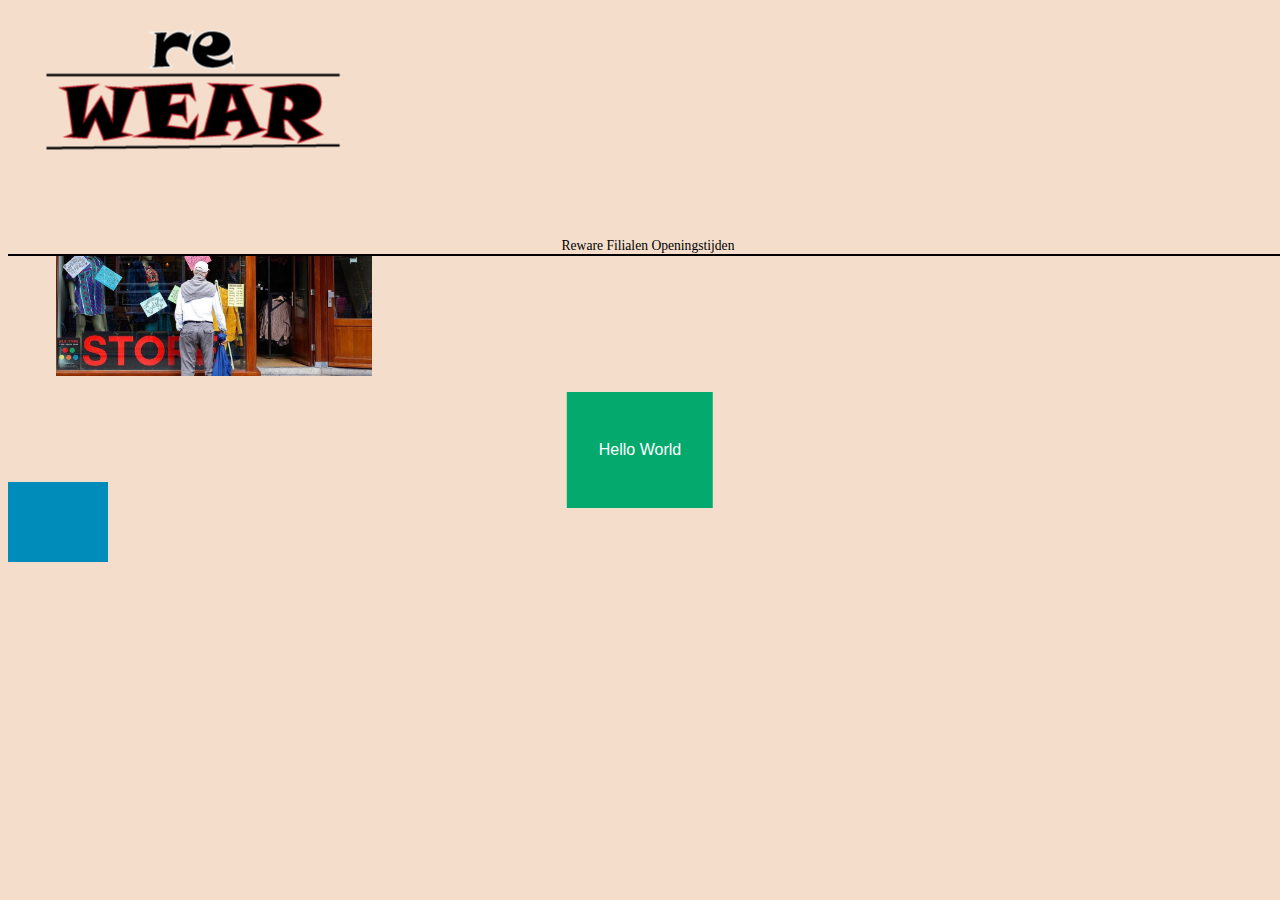
==== filialen.html @ 6d589b2b "Initial commit" ====
<!DOCTYPE html>
<html lang="en">

<head>
  <link rel="stylesheet" href="css.style.css">
  <meta charset="UTF-8">
  <meta name="viewport" content="width=device-width, initial-scale=1.0">
  <title>filialen</title>
</head>

<body>
  <header>
    <img src="logo.png" alt="Afbeelding van de website logo">
    <nav class="topnav">
      <a class="active" href="#home">Reware</a>
      <a href="filialen.html">Filialen</a>
      <a href="#news">Openingstijden</a>
    </nav>

  </header>
  <main>
    <div class="container">
      <img src="haarlem.jpg" alt="foto van Haarlemmerstraat filiaal" class="image">
      <div class="overlay">
        <div class="text">Hello World</div>
      </div>
    </div>


  </main>

</body>

</html>
---- css.style.css ----
body {
  margin: 100;
  font-family: 'Franklin Gothic Medium', 'Arial Narrow', Arial, sans-serif;
  background-color: #f4decb;
}

body h1,
h2 {
    font-family: comfortaa;
    color: #39B54A;
}

p {
  color: rgb(42, 41, 41);
  font-size: 80%;
  text-align: center;
  margin: 0 10px;
}

h2 {
  text-align: center;
  color: rgb(0, 0, 0);
  margin-top: 40px;
}

.image {
  margin-top: -90px;
}

header {
  font-family: montserrat;
  font-size: 85%;
  text-align: center;
  background-color: #f4decb;
  color-scheme: 30;
  position: fixed;
  padding: 0%;
  width: 100%;
  z-index: 1;
  top: 0;
  border-bottom: 2px solid black;
} 

main {
  margin-top: 150px;
}

nav {
  background-color: #f4decb;

}

ul {
  margin-top: 3%;
  display: flex;
  margin-top: -70px;
  justify-content: space-evenly;
  margin-left: -80px;
  background-color: #f4decb;
  list-style-type: none;
}

a {
  color: #000000;
  text-decoration: none;
}

img {
  display: flex;
  align-items: center;
  margin-left: -110px;
  margin-top: -80px;
  scale: 50%;
}



.foto {
  display: flex;
  margin-top: 30px;
  margin-left: -630px;
  scale: 50%;
}

.tekst {
  margin-top: 250px;
}

.tekst p {
  margin-top: 0px;
}

.tekst img {
  display: flex;
  justify-content: center;
  align-items: center;
  margin-top: 20px;
  margin-left: -5px;
  scale: 80%;
  /* Optioneel: om de container op volledige viewporthoogte te zetten */

}


.tekst h2 {
  text-align: center;
  margin-top: 40px;
}

.homescreen h2 {
  margin-top: 60px;
}


.homescreen {
  margin-top: 50px;
  flex-direction: row;
  border: 0;
  align-content: center;
  align-items: center;
  width: 75%;
  padding-top: 5px;
  margin-left: 8vw;
  padding-left: 14px;
  padding-right: 14px;
  padding-bottom: 1vh;
  background-color: #a87e62;
  border-radius: 30px;
  box-shadow: rgb(0, 0, 0) 5px 5px 3px;
}

.homescreen p {
  color: rgb(255, 255, 255);
  margin: 10px 5px;
}


.haarlem1 {
  margin-top: 40px;
  flex-direction: row;
  border: 0;
  align-content: center;
  align-items: center;
  width: 75%;
  padding-top: 0px;
  margin-left: 9vw;
  padding-left: 14px;
  padding-right: 14px;
  padding-bottom: 1vh;
  background-color: #a87e62;
  border-radius: 30px;
  box-shadow: rgb(0, 0, 0) 5px 5px 10px;
}

.haarlem1 p {
  color: rgb(255, 255, 255);
  text-shadow: rgb(0, 0, 0) 0.5px 0.5px 0.5px;
  margin: 10px 5px;
}


.haarlem2 {
  margin-top: 50px;
  flex-direction: row;
  align-content: center;
  align-items: center;
  width: 75%;
  padding-top: 5px;
  margin-left: 8vw;
  padding-left: 14px;
  padding-right: 14px;
  padding-bottom: 1vh;
}

.haarlem2 p {
  color: rgb(0, 0, 0);
  margin: 10px 5px;
}

.haarlem1 h2{
  color: white;'
  margin-top: -40vh;
}


.container {
  position: relative;
  width: 50%;
}

.image {
  display: block;
  width: 300%;
  height: auto;
}

.overlay {
  position: fixed;
  height: 80px;
  width: 100px;
  transition: all 0.3s;
  transition: .5s ease;
  background-color: #008CBA;
}

.container:hover .overlay {
  opacity: 1;
}

.text {
  color: white;
  font-size: 20px;
  position: fixed;
  top: 50%;
  left: 50%;
  -webkit-transform: translate(-50%, -50%);
  -ms-transform: translate(-50%, -50%);
  transform: translate(-50%, -50%);
  text-align: center;
}

.filialen {
  display: flex;
  flex-direction: row-reverse
}

.container {
  position: relative;
  width: 50%;
}

.image {
  opacity: 1;
  display: block;
  width: 100%;
  height: auto;
  transition: .5s ease;
  backface-visibility: hidden;
}

.middle {
  transition: .5s ease;
  opacity: 0;
  position: absolute;
  top: 50%;
  left: 50%;
  transform: translate(-50%, -50%);
  -ms-transform: translate(-50%, -50%);
  text-align: center;
}

.container:hover .image {
  opacity: 0.3;
}

.container:hover .middle {
  opacity: 1;
}

.text {
  background-color: #04AA6D;
  color: white;
  font-size: 16px;
  padding: 49px 32px;
}


.wat h2 {
  margin-top: 40px;
}

table {
  border-collapse: collapse;
  border-spacing: 0;
  width: 80%;
  margin-left: 60px;


}



th,
td {
  padding: 9px;
  color: rgb(255, 255, 255);
  margin-left: 30vh;


}


.fiel img {
  margin-left: -125px;
  margin-top: -70px;
  width: 170%;
  height: auto;
}
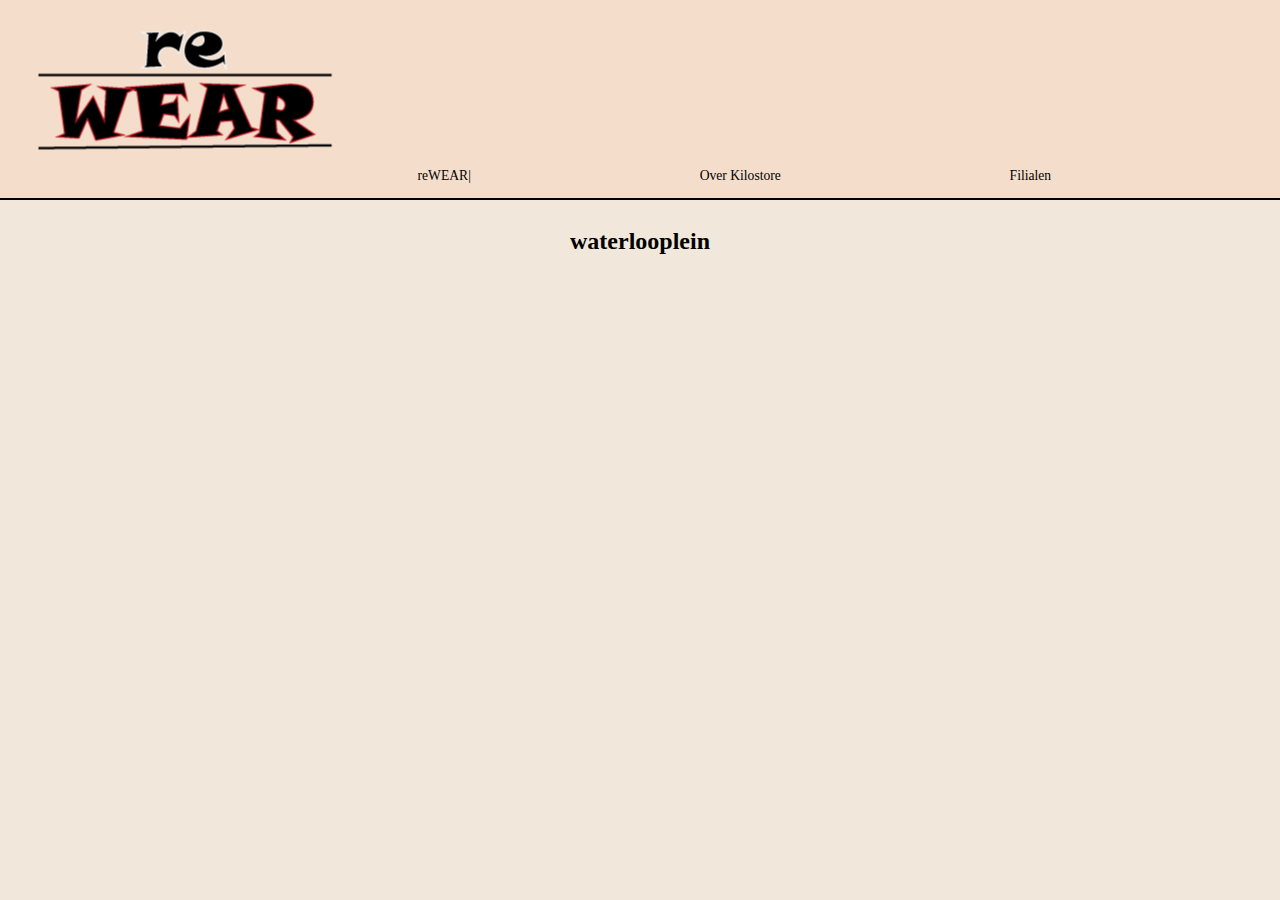
==== commit 2ead18cd: "miauw" ====
--- a/filialen.html
+++ b/filialen.html
@@ -2,33 +2,38 @@
 <html lang="en">
 
 <head>
-  <link rel="stylesheet" href="css.style.css">
-  <meta charset="UTF-8">
-  <meta name="viewport" content="width=device-width, initial-scale=1.0">
-  <title>filialen</title>
+    <link rel="stylesheet" href="css.style.css">
+    <meta charset="UTF-8">
+    <meta name="viewport" content="width=device-width, initial-scale=1.0">
+    <title>Filialen</title>
 </head>
 
 <body>
-  <header>
-    <img src="logo.png" alt="Afbeelding van de website logo">
-    <nav class="topnav">
-      <a class="active" href="#home">Reware</a>
-      <a href="filialen.html">Filialen</a>
-      <a href="#news">Openingstijden</a>
-    </nav>
+    <header>
+        <a href="index.html"><img src="logo.png" alt="Afbeelding van de website logo">
+            <nav>
+                <ul>
+                    <li><a href="index.html">reWEAR|</a></li>
+                    <li><a href="kilo.html">Over Kilostore</a></li>
+                    <li><a href="filialen.html">Filialen</a></li>
+                </ul>
+            </nav>
+    </header>
 
-  </header>
-  <main>
-    <div class="container">
-      <img src="haarlem.jpg" alt="foto van Haarlemmerstraat filiaal" class="image">
-      <div class="overlay">
-        <div class="text">Hello World</div>
-      </div>
+
+    <div class="water">
+        <img src="foto6.png" alt="Foto van filiaal waterlooplein">
+        <article class="loop">
+            <h2>waterlooplein</h2>
+        </article>
     </div>
 
 
-  </main>
+    <main>
 
+
+
+    </main>
 </body>
 
 </html>--- a/css.style.css
+++ b/css.style.css
@@ -1,13 +1,13 @@
 body {
-  margin: 100;
+  margin: 1;
   font-family: 'Franklin Gothic Medium', 'Arial Narrow', Arial, sans-serif;
-  background-color: #f4decb;
+  background-color: #f1e7da;
 }
 
 body h1,
 h2 {
-    font-family: comfortaa;
-    color: #39B54A;
+  font-family: comfortaa;
+  color: #39B54A;
 }
 
 p {
@@ -34,12 +34,13 @@
   background-color: #f4decb;
   color-scheme: 30;
   position: fixed;
+  margin-left: -8px;
   padding: 0%;
   width: 100%;
   z-index: 1;
   top: 0;
-  border-bottom: 2px solid black;
-} 
+  border-bottom: 2.5px solid black;
+}
 
 main {
   margin-top: 150px;
@@ -95,7 +96,7 @@
   justify-content: center;
   align-items: center;
   margin-top: 20px;
-  margin-left: -5px;
+  margin-left: 0px;
   scale: 80%;
   /* Optioneel: om de container op volledige viewporthoogte te zetten */
 
@@ -113,7 +114,7 @@
 
 
 .homescreen {
-  margin-top: 50px;
+  margin-top: 40px;
   flex-direction: row;
   border: 0;
   align-content: center;
@@ -124,63 +125,72 @@
   padding-left: 14px;
   padding-right: 14px;
   padding-bottom: 1vh;
-  background-color: #a87e62;
+  background-color: #233963;
   border-radius: 30px;
-  box-shadow: rgb(0, 0, 0) 5px 5px 3px;
-}
-
-.homescreen p {
+  box-shadow: rgb(0, 0, 0) 5px 5px 10px;
+}
+
+.homescreen p,
+.homescreen h2,
+.homescreen h3 {
+  display: flex;
+  justify-content: center;
+  text-align: center;
   color: rgb(255, 255, 255);
   margin: 10px 5px;
 }
 
 
 .haarlem1 {
-  margin-top: 40px;
+  margin-top: 220px;
   flex-direction: row;
   border: 0;
   align-content: center;
   align-items: center;
   width: 75%;
-  padding-top: 0px;
+  padding-top: 1px;
   margin-left: 9vw;
   padding-left: 14px;
   padding-right: 14px;
   padding-bottom: 1vh;
-  background-color: #a87e62;
+  background-color: #233963;
   border-radius: 30px;
   box-shadow: rgb(0, 0, 0) 5px 5px 10px;
 }
 
-.haarlem1 p {
+.haarlem1 p,
+.haarlem2 p {
   color: rgb(255, 255, 255);
   text-shadow: rgb(0, 0, 0) 0.5px 0.5px 0.5px;
   margin: 10px 5px;
 }
 
-
 .haarlem2 {
-  margin-top: 50px;
+  margin-top: 70px;
   flex-direction: row;
+  border: 0;
   align-content: center;
   align-items: center;
   width: 75%;
-  padding-top: 5px;
-  margin-left: 8vw;
+  padding-top: 0.1px;
+  margin-left: 9vw;
   padding-left: 14px;
   padding-right: 14px;
   padding-bottom: 1vh;
-}
-
-.haarlem2 p {
-  color: rgb(0, 0, 0);
-  margin: 10px 5px;
-}
-
-.haarlem1 h2{
-  color: white;'
-  margin-top: -40vh;
-}
+  background-color: #233963;
+  border-radius: 30px;
+  box-shadow: rgb(0, 0, 0) 5px 5px 10px;
+}
+
+.haarlem1 h2,
+.haarlem2 h2 {
+  color: white;
+  margin-top: 10px;
+}
+
+
+
+
 
 
 .container {
@@ -295,5 +305,4 @@
   margin-top: -70px;
   width: 170%;
   height: auto;
-}
-
+}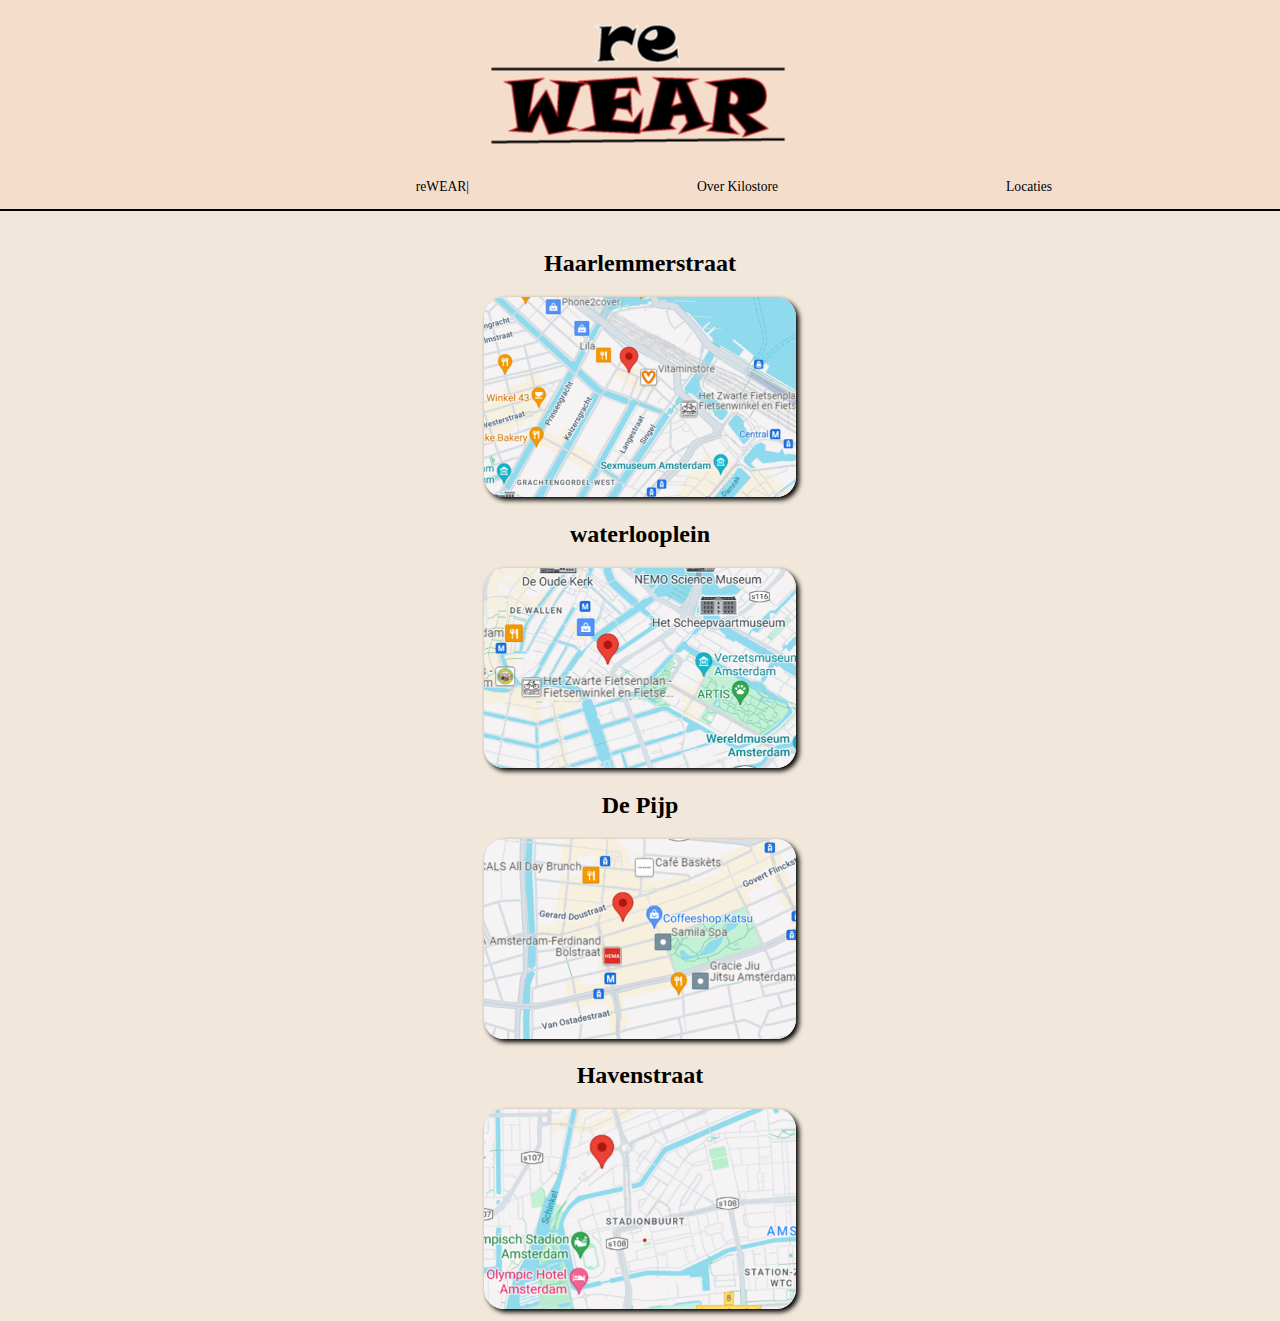
==== commit 954a85c6: "test" ====
--- a/filialen.html
+++ b/filialen.html
@@ -10,23 +10,40 @@
 
 <body>
     <header>
-        <a href="index.html"><img src="logo.png" alt="Afbeelding van de website logo">
-            <nav>
-                <ul>
-                    <li><a href="index.html">reWEAR|</a></li>
-                    <li><a href="kilo.html">Over Kilostore</a></li>
-                    <li><a href="filialen.html">Filialen</a></li>
-                </ul>
-            </nav>
+        <figure>
+            <a href="index.html"><img src="logo.png" alt="Afbeelding van de website logo">
+        </figure>
+        <nav>
+            <ul>
+                <li><a href="index.html">reWEAR|</a></li>
+                <li><a href="kilo.html">Over Kilostore</a></li>
+                <li><a href="filialen.html">Locaties</a></li>
+            </ul>
+        </nav>
     </header>
+    <h2 class="patat">
+        Haarlemmerstraat</h2>
+    <div class="loop1">
+        <a href="https://kilostore.nl/haarlemmerstraat/"><img src="locatie1.png" alt="afbeelding van de locatie waterlooplein">
+    </div>
+
+    <h2>waterlooplein</h2>
+    <div class="loop">
+        <a href="https://kilostore.nl/waterlooplein/"><img src="locatie2.png" alt="afbeelding van de locatie De Pijp">
+    </div>
+    
+    <h2>De Pijp</h2>
+    <div class="loop">
+        <a href="https://kilostore.nl/waterlooplein/"><img src="locatie3.png" alt="afbeelding van de locatie waterstraat">
+    </div>
+
+    <h2>Havenstraat</h2>
+    <div class="loop">
+        <a href="https://kilostore.nl/havenstraat/"><img src="locatie4.png" alt="afbeelding van de locatie waterstraat">
+    </div>
 
 
-    <div class="water">
-        <img src="foto6.png" alt="Foto van filiaal waterlooplein">
-        <article class="loop">
-            <h2>waterlooplein</h2>
-        </article>
-    </div>
+
 
 
     <main>
--- a/css.style.css
+++ b/css.style.css
@@ -1,7 +1,7 @@
 body {
-  margin: 1;
   font-family: 'Franklin Gothic Medium', 'Arial Narrow', Arial, sans-serif;
   background-color: #f1e7da;
+  margin: 1;
 }
 
 body h1,
@@ -11,8 +11,8 @@
 }
 
 p {
-  color: rgb(42, 41, 41);
-  font-size: 80%;
+  color: rgb(0, 0, 0);
+  font-size: 85%;
   text-align: center;
   margin: 0 10px;
 }
@@ -20,7 +20,6 @@
 h2 {
   text-align: center;
   color: rgb(0, 0, 0);
-  margin-top: 40px;
 }
 
 .image {
@@ -35,16 +34,17 @@
   color-scheme: 30;
   position: fixed;
   margin-left: -8px;
+  margin-top: -100px;
   padding: 0%;
   width: 100%;
   z-index: 1;
   top: 0;
-  border-bottom: 2.5px solid black;
-}
-
-main {
+  border-bottom: 2px solid black;
+}
+
+/*main {
   margin-top: 150px;
-}
+}*/
 
 nav {
   background-color: #f4decb;
@@ -66,15 +66,95 @@
   text-decoration: none;
 }
 
-img {
+/*img {
   display: flex;
   align-items: center;
   margin-left: -110px;
   margin-top: -80px;
   scale: 50%;
-}
-
-
+}*/
+header figure {
+  display: flex;
+  justify-content: center;
+}
+
+header img {
+  scale: 50%;
+}
+
+/*.water img {
+  margin-top: 50px;
+  height: 200px;
+  width: auto;
+}*/
+
+
+.container{
+  padding: 2rem;
+  margin-top: 30px;
+}
+
+.slider-wrapper{
+  position: relative;
+  max-width: 48rem;
+  margin: 0 auto;
+}
+
+.slider{
+  display: flex;
+  aspect-ratio: 16 / 10.7;  
+  overflow-x: auto;
+  box-shadow: rgb(0, 0, 0) 5px 3px 10px;
+  scroll-snap-type: mandatory;
+  scroll-behavior: smooth;
+  border-radius: 30px;
+  scroll-snap-align: start;
+}
+
+.slider img{
+  flex: 1 0 100%;
+  scroll-snap-align: start;
+  object-fit: cover;
+}
+
+.slider-nav{
+  display: flex;
+  column-gap: 1rem;
+  position: absolute;
+  bottom: 1rem;
+  left: 50%;
+  transform: translateX(-50%);
+  z-index: 1;
+}
+
+.slider-nav a{
+  width: 0.5rem;
+  height: 0.5rem;
+  border-radius: 50%;
+  background-color: #fff;
+  opacity: 0.75;
+  transition: opacity ease 250ms;
+
+}
+
+
+
+
+
+
+.loop img,
+.loop1 img{
+  height: 200px;
+  width: auto;
+  border-color: #000000;
+  border-radius: 20px;
+  box-shadow: rgb(0, 0, 0) 3px 3px 5px;
+}
+
+.loop1 h2,
+.loop h2{
+  margin-top: -300px;
+}
 
 .foto {
   display: flex;
@@ -105,6 +185,7 @@
 
 .tekst h2 {
   text-align: center;
+  font-family: serif;
   margin-top: 40px;
 }
 
@@ -114,6 +195,7 @@
 
 
 .homescreen {
+  font-family: Tahoma;
   margin-top: 40px;
   flex-direction: row;
   border: 0;
@@ -127,7 +209,7 @@
   padding-bottom: 1vh;
   background-color: #233963;
   border-radius: 30px;
-  box-shadow: rgb(0, 0, 0) 5px 5px 10px;
+  box-shadow: rgb(0, 0, 0) 5px 3px 10px;
 }
 
 .homescreen p,
@@ -142,7 +224,8 @@
 
 
 .haarlem1 {
-  margin-top: 220px;
+  font-family: tahoma;
+  margin-top: 260px;
   flex-direction: row;
   border: 0;
   align-content: center;
@@ -166,7 +249,8 @@
 }
 
 .haarlem2 {
-  margin-top: 70px;
+  font-family: tahoma;
+  margin-top: 30px;
   flex-direction: row;
   border: 0;
   align-content: center;
@@ -188,35 +272,6 @@
   margin-top: 10px;
 }
 
-
-
-
-
-
-.container {
-  position: relative;
-  width: 50%;
-}
-
-.image {
-  display: block;
-  width: 300%;
-  height: auto;
-}
-
-.overlay {
-  position: fixed;
-  height: 80px;
-  width: 100px;
-  transition: all 0.3s;
-  transition: .5s ease;
-  background-color: #008CBA;
-}
-
-.container:hover .overlay {
-  opacity: 1;
-}
-
 .text {
   color: white;
   font-size: 20px;
@@ -229,80 +284,17 @@
   text-align: center;
 }
 
-.filialen {
-  display: flex;
-  flex-direction: row-reverse
-}
-
-.container {
-  position: relative;
-  width: 50%;
-}
-
-.image {
-  opacity: 1;
-  display: block;
-  width: 100%;
-  height: auto;
-  transition: .5s ease;
-  backface-visibility: hidden;
-}
-
-.middle {
-  transition: .5s ease;
-  opacity: 0;
-  position: absolute;
-  top: 50%;
-  left: 50%;
-  transform: translate(-50%, -50%);
-  -ms-transform: translate(-50%, -50%);
-  text-align: center;
-}
-
-.container:hover .image {
-  opacity: 0.3;
-}
-
-.container:hover .middle {
-  opacity: 1;
-}
-
-.text {
-  background-color: #04AA6D;
-  color: white;
-  font-size: 16px;
-  padding: 49px 32px;
-}
-
-
-.wat h2 {
-  margin-top: 40px;
-}
-
-table {
-  border-collapse: collapse;
-  border-spacing: 0;
-  width: 80%;
-  margin-left: 60px;
-
-
-}
-
-
-
-th,
-td {
-  padding: 9px;
-  color: rgb(255, 255, 255);
-  margin-left: 30vh;
-
-
-}
-
-
-.fiel img {
-  margin-left: -125px;
-  margin-top: -70px;
-  width: 170%;
-  height: auto;
-}+.loop,
+.loop1 {
+  display: flex;
+  justify-content: center;
+}
+
+.patat{
+  margin-top: 250px;
+}
+
+.patat2 p{
+  line-height: 40px;
+}
+
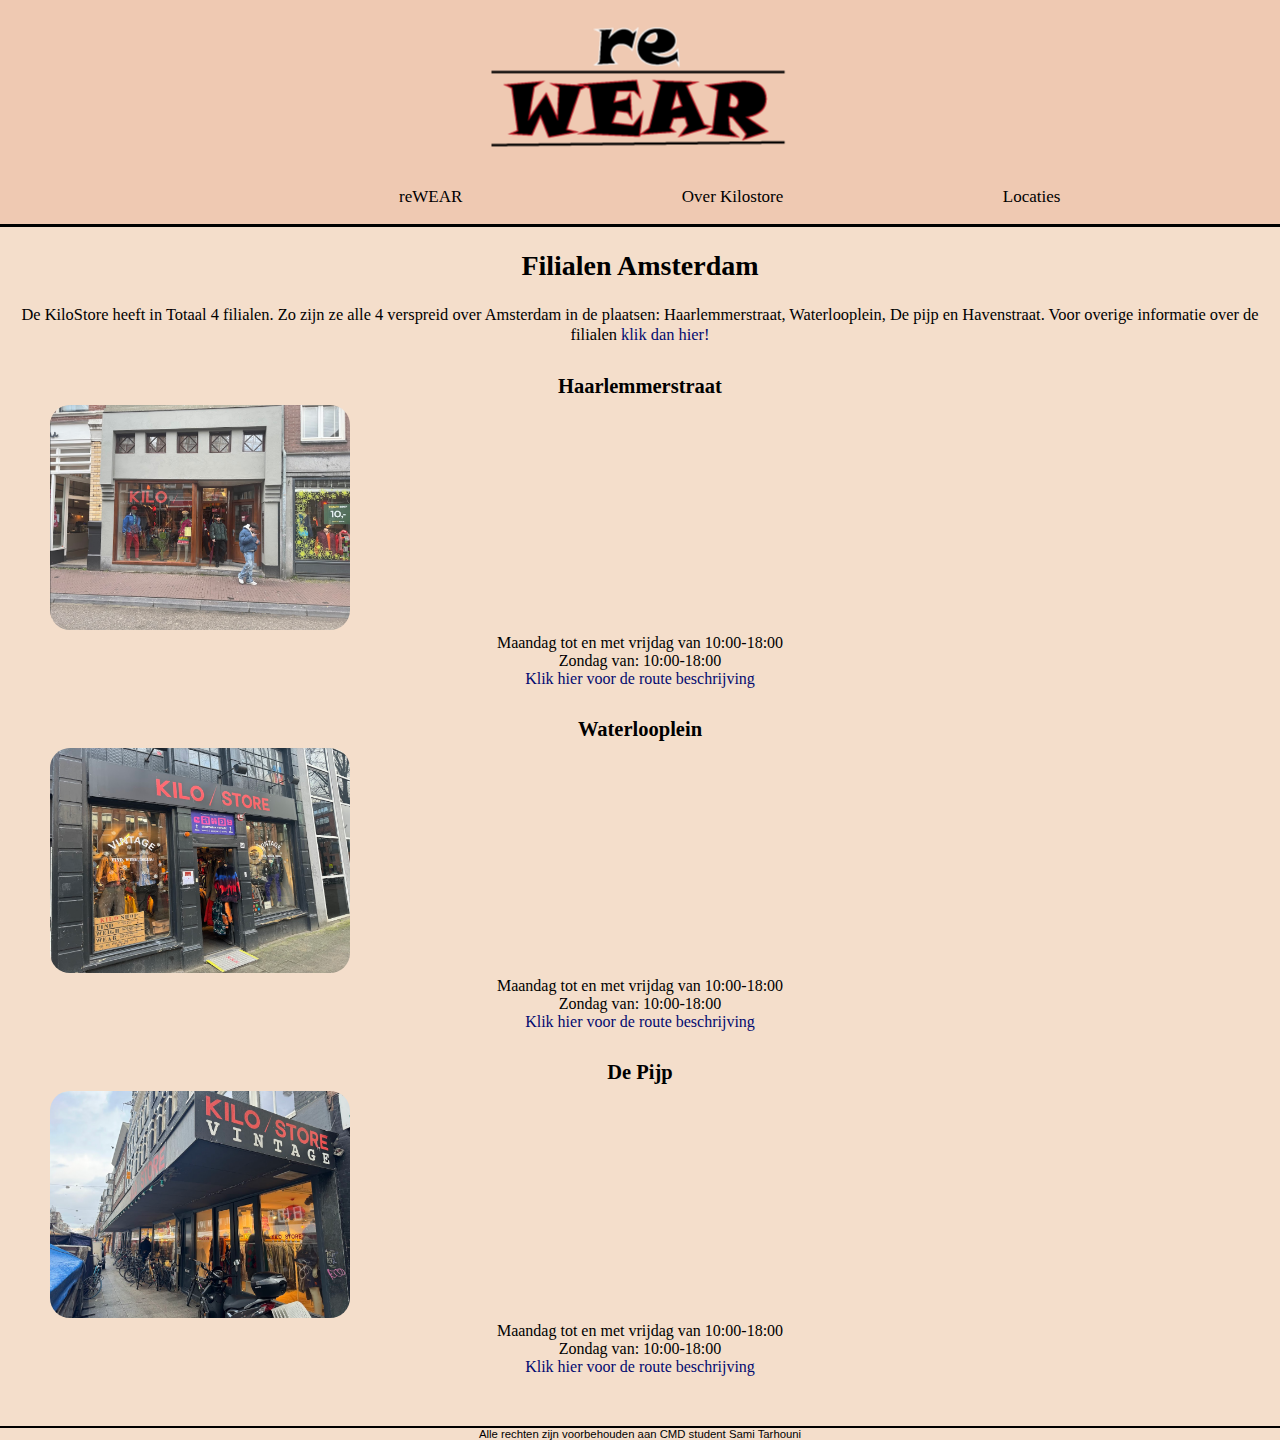
==== commit 5cd68c84: "ok" ====
--- a/filialen.html
+++ b/filialen.html
@@ -5,52 +5,71 @@
     <link rel="stylesheet" href="css.style.css">
     <meta charset="UTF-8">
     <meta name="viewport" content="width=device-width, initial-scale=1.0">
-    <title>Filialen</title>
+    <title>Locaties</title>
 </head>
 
 <body>
     <header>
         <figure>
-            <a href="index.html"><img src="logo.png" alt="Afbeelding van de website logo">
+            <a href="index.html"><img src="fotos/logo.png" alt="Afbeelding van de website logo">
         </figure>
         <nav>
             <ul>
-                <li><a href="index.html">reWEAR|</a></li>
+                <li><a href="index.html">reWEAR</a></li>
                 <li><a href="kilo.html">Over Kilostore</a></li>
                 <li><a href="filialen.html">Locaties</a></li>
             </ul>
         </nav>
     </header>
-    <h2 class="patat">
-        Haarlemmerstraat</h2>
-    <div class="loop1">
-        <a href="https://kilostore.nl/haarlemmerstraat/"><img src="locatie1.png" alt="afbeelding van de locatie waterlooplein">
-    </div>
 
-    <h2>waterlooplein</h2>
-    <div class="loop">
-        <a href="https://kilostore.nl/waterlooplein/"><img src="locatie2.png" alt="afbeelding van de locatie De Pijp">
-    </div>
-    
-    <h2>De Pijp</h2>
-    <div class="loop">
-        <a href="https://kilostore.nl/waterlooplein/"><img src="locatie3.png" alt="afbeelding van de locatie waterstraat">
-    </div>
-
-    <h2>Havenstraat</h2>
-    <div class="loop">
-        <a href="https://kilostore.nl/havenstraat/"><img src="locatie4.png" alt="afbeelding van de locatie waterstraat">
-    </div>
+    <main>
+        <article class="tekst">
+            <h2>Filialen Amsterdam</h2>
+            <p>De KiloStore heeft in Totaal 4 filialen.
+                Zo zijn ze alle 4 verspreid over Amsterdam in de plaatsen: Haarlemmerstraat, Waterlooplein, De pijp en
+                Havenstraat.
+                Voor overige informatie over de filialen <a class="site" href="https://kilostore.nl/">
+                    klik dan hier!</a>
+            </p>
+        </article>
 
 
 
+        <article class="haarlem4">
+            <h2>Haarlemmerstraat</h2>
+            <img src="fotos/foto1.PNG" alt="foto van Haarlemmerstraat">
+            <p>Maandag tot en met vrijdag van 10:00-18:00</p>
+            <p>Zondag van: 10:00-18:00</p>
+            <p><a class="site2" href="https://www.google.com/maps/place/Kilo+store,+Haarlemmerstraat+78,+1013+ET+Amsterdam/@
+                52.3677395,4.8766952,14z/data=!4m6!3m5!1s0x47c6098471fc66a1:0xec8e9f01c5fd81f!8m2!3d52.3804115!4d4.891729!16s%2Fg%2F11kjg50c_1">Klik
+                    hier voor
+                    de route beschrijving</a></p>
+        </article>
+
+        <article class="haarlem4">
+            <h2>Waterlooplein</h2>
+            <img src="fotos/foto2.PNG" alt="foto van Haarlemmerstraat">
+            <p>Maandag tot en met vrijdag van 10:00-18:00</p>
+            <p>Zondag van: 10:00-18:00</p>
+            <p><a class="site2" href="https://www.google.com/maps/place/Kilostore+Waterlooplein,+Jodenbreestraat+158,+1011+NS+Amsterdam/@52.3677395,4.8766952,14z/data=!4m6!3m5!1s0x47c609bdc8cf12c9:0x355ea9c18bdf4aa5!8m2!3d52.3686312!4d4.9030411!16s%2Fg%2F1q5gshtf_">Klik hier voor
+                    de route beschrijving</a></p>
+        </article>
 
 
-    <main>
+        <article class="haarlem4">
+            <h2>De Pijp</h2>
+            <img src="fotos/foto3.PNG" alt="foto van Haarlemmerstraat">
+            <p>Maandag tot en met vrijdag van 10:00-18:00</p>
+            <p>Zondag van: 10:00-18:00</p>
+            <p><a class="site2" href="https://www.google.com/maps/place/Kiloshop+de+Pijp/@52.3677395,4.8766952,14z/data=!4m7!3m6!1s0x47c609f2b9e15555:0x84396b14b7f645bd!8m2!3d52.355071!4d4.8916342!15sCglraWxvc3RvcmVaCyIJa2lsb3N0b3JlkgEWdmludGFnZV9jbG90aGluZ19zdG9yZeABAA!16s%2Fg%2F11hcz8xypn?entry=tts">Klik hier voor
+                    de route beschrijving</a></p>
+        </article>
+    </main>
 
+    <footer>
+        <P> Alle rechten zijn voorbehouden aan CMD student Sami Tarhouni</P>
+    </footer>
 
-
-    </main>
 </body>
 
 </html>--- a/css.style.css
+++ b/css.style.css
@@ -1,13 +1,13 @@
 body {
   font-family: 'Franklin Gothic Medium', 'Arial Narrow', Arial, sans-serif;
-  background-color: #f1e7da;
-  margin: 1;
+  background-color: #f4decb;
+  margin: 0;
 }
 
 body h1,
 h2 {
   font-family: comfortaa;
-  color: #39B54A;
+  color: #000000;
 }
 
 p {
@@ -17,30 +17,57 @@
   margin: 0 10px;
 }
 
-h2 {
+h2,
+h3,
+h4 {
   text-align: center;
   color: rgb(0, 0, 0);
-}
+  font-size: 20.5px;
+}
+
+h3{
+  margin-top: 55px;
+}
+
 
 .image {
   margin-top: -90px;
 }
 
 header {
-  font-family: montserrat;
   font-size: 85%;
   text-align: center;
-  background-color: #f4decb;
+  background-color: #efc9b2;
   color-scheme: 30;
   position: fixed;
-  margin-left: -8px;
   margin-top: -100px;
   padding: 0%;
   width: 100%;
   z-index: 1;
   top: 0;
-  border-bottom: 2px solid black;
-}
+  border-bottom: 3px solid black;
+  font-family: 'Franklin Gothic Medium';
+  font-size: 17px;
+}
+
+header figure {
+  display: flex;
+  justify-content: center;
+}
+
+header img {
+  align-content: center;
+  scale: 50%;
+}
+
+
+footer {
+  border-top: 2px solid black;
+  margin-top: 50px;
+  font-size: smaller;
+}
+
+
 
 /*main {
   margin-top: 150px;
@@ -57,7 +84,7 @@
   margin-top: -70px;
   justify-content: space-evenly;
   margin-left: -80px;
-  background-color: #f4decb;
+  background-color: #efc9b2;
   list-style-type: none;
 }
 
@@ -66,68 +93,45 @@
   text-decoration: none;
 }
 
-/*img {
-  display: flex;
-  align-items: center;
-  margin-left: -110px;
-  margin-top: -80px;
-  scale: 50%;
-}*/
-header figure {
-  display: flex;
-  justify-content: center;
-}
-
-header img {
-  scale: 50%;
-}
-
-/*.water img {
-  margin-top: 50px;
-  height: 200px;
-  width: auto;
-}*/
-
-
-.container{
-  padding: 2rem;
-  margin-top: 30px;
-}
-
-.slider-wrapper{
+
+.container {
+  padding: 2.5rem;
+  margin-top: 20px;
+}
+
+.slider-wrapper {
   position: relative;
-  max-width: 48rem;
+  max-width: 98rem;
   margin: 0 auto;
 }
 
-.slider{
-  display: flex;
-  aspect-ratio: 16 / 10.7;  
+.slider {
+  display: flex;
+  aspect-ratio: 18 / 10.7;
   overflow-x: auto;
-  box-shadow: rgb(0, 0, 0) 5px 3px 10px;
+  box-shadow: rgb(0, 0, 0) 2px 2px 10px;
   scroll-snap-type: mandatory;
   scroll-behavior: smooth;
   border-radius: 30px;
   scroll-snap-align: start;
 }
 
-.slider img{
+.slider img {
   flex: 1 0 100%;
   scroll-snap-align: start;
   object-fit: cover;
 }
 
-.slider-nav{
+.slider-nav {
   display: flex;
   column-gap: 1rem;
   position: absolute;
   bottom: 1rem;
   left: 50%;
   transform: translateX(-50%);
-  z-index: 1;
-}
-
-.slider-nav a{
+}
+
+.slider-nav a {
   width: 0.5rem;
   height: 0.5rem;
   border-radius: 50%;
@@ -137,49 +141,25 @@
 
 }
 
-
-
-
-
-
-.loop img,
-.loop1 img{
-  height: 200px;
-  width: auto;
-  border-color: #000000;
-  border-radius: 20px;
-  box-shadow: rgb(0, 0, 0) 3px 3px 5px;
-}
-
-.loop1 h2,
-.loop h2{
-  margin-top: -300px;
-}
-
-.foto {
-  display: flex;
-  margin-top: 30px;
-  margin-left: -630px;
-  scale: 50%;
-}
-
 .tekst {
   margin-top: 250px;
 }
 
 .tekst p {
   margin-top: 0px;
-}
+  font-family: 'franklin gothic medium';
+  font-size: 16.4px;
+  padding-left: 1vh;
+  padding-right: 1vh;
+}
+
+
 
 .tekst img {
   display: flex;
-  justify-content: center;
-  align-items: center;
-  margin-top: 20px;
-  margin-left: 0px;
-  scale: 80%;
-  /* Optioneel: om de container op volledige viewporthoogte te zetten */
-
+  flex-direction: column;
+  margin-top: -40px;
+  scale: 60%;
 }
 
 
@@ -187,7 +167,37 @@
   text-align: center;
   font-family: serif;
   margin-top: 40px;
-}
+  font-size: 28px;
+}
+
+.tekst2 {
+  margin-top: -30px;
+}
+
+.tekst2 p {
+  margin-top: -20px;
+  font-family: 'Franklin Gothic medium';
+  font-size: 16.4px;
+  padding-left: 1vh;
+  padding-right: 1vh;
+}
+
+
+.tekst2 img {
+  display: flex;
+  flex-direction: column;
+  margin-top: -40px;
+  scale: 60%;
+}
+
+
+.tekst2 h2 {
+  text-align: center;
+  font-family: serif;
+  margin-top: 40px;
+  font-size: 28px;
+}
+
 
 .homescreen h2 {
   margin-top: 60px;
@@ -195,106 +205,136 @@
 
 
 .homescreen {
-  font-family: Tahoma;
-  margin-top: 40px;
+  margin-top: -20px;
   flex-direction: row;
   border: 0;
   align-content: center;
   align-items: center;
   width: 75%;
   padding-top: 5px;
-  margin-left: 8vw;
-  padding-left: 14px;
-  padding-right: 14px;
-  padding-bottom: 1vh;
-  background-color: #233963;
-  border-radius: 30px;
-  box-shadow: rgb(0, 0, 0) 5px 3px 10px;
-}
-
-.homescreen p,
-.homescreen h2,
-.homescreen h3 {
-  display: flex;
-  justify-content: center;
-  text-align: center;
-  color: rgb(255, 255, 255);
-  margin: 10px 5px;
-}
-
-
-.haarlem1 {
-  font-family: tahoma;
-  margin-top: 260px;
-  flex-direction: row;
-  border: 0;
-  align-content: center;
-  align-items: center;
-  width: 75%;
-  padding-top: 1px;
   margin-left: 9vw;
   padding-left: 14px;
   padding-right: 14px;
-  padding-bottom: 1vh;
-  background-color: #233963;
-  border-radius: 30px;
-  box-shadow: rgb(0, 0, 0) 5px 5px 10px;
-}
-
-.haarlem1 p,
-.haarlem2 p {
+  padding-bottom: 3vh;
+  background-color: #65081f;
+  border-radius: 20px;
+  box-shadow: rgb(0, 0, 0) 5px 3px 10px;
+  font-family: Tahoma;
+}
+
+
+.homescreen p{
+  display: flex;
+  justify-content: center;
+  text-align: center;
   color: rgb(255, 255, 255);
-  text-shadow: rgb(0, 0, 0) 0.5px 0.5px 0.5px;
-  margin: 10px 5px;
-}
-
-.haarlem2 {
-  font-family: tahoma;
+  margin-top: -20px; 
+  font-size: 15.5px;
+}
+
+.homescreen h2,
+.homescreen h3 {
+  display: flex;
+  justify-content: center;
+  text-align: center;
+  color: rgb(255, 255, 255);
+  margin: 25px 5px;
+  font-size: 24.8px;
+  font-family: franklin gothic medium;
+}
+
+
+
+
+.haarlem4 img{
+  align-items: center;
+  margin-left: 50px;
+  margin-top: -10px;
+  width: 300px;
+  border: #000000;
+  border-radius: 20px;
+}
+
+.haarlem4 h2{
   margin-top: 30px;
+}
+
+.haarlem4 p{
+  font-family: 'franklin gothic small';
+  font-size: 16px;
+}
+
+
+.site {
+  color: rgb(3, 10, 112);
+}
+
+.site2 {
+  color: rgb(3, 10, 112);
+  font-family:Franklin Gothic medium;
+}
+
+.ok{
+  display: flex;
   flex-direction: row;
-  border: 0;
-  align-content: center;
-  align-items: center;
-  width: 75%;
-  padding-top: 0.1px;
-  margin-left: 9vw;
-  padding-left: 14px;
-  padding-right: 14px;
-  padding-bottom: 1vh;
-  background-color: #233963;
-  border-radius: 30px;
-  box-shadow: rgb(0, 0, 0) 5px 5px 10px;
-}
-
-.haarlem1 h2,
-.haarlem2 h2 {
-  color: white;
-  margin-top: 10px;
-}
-
-.text {
-  color: white;
-  font-size: 20px;
-  position: fixed;
-  top: 50%;
-  left: 50%;
-  -webkit-transform: translate(-50%, -50%);
-  -ms-transform: translate(-50%, -50%);
-  transform: translate(-50%, -50%);
-  text-align: center;
-}
-
-.loop,
-.loop1 {
-  display: flex;
-  justify-content: center;
-}
-
-.patat{
-  margin-top: 250px;
-}
-
-.patat2 p{
-  line-height: 40px;
-}
-
+  font-family: 'franklin gothic small';
+  font-size: 18px;
+}
+
+.ok p{
+  padding-left: 1vh;
+  text-align: center;
+}
+
+
+.ok img{
+  width: 150px;
+  height: 160px;
+  margin-top: 60px;
+ padding-right: 1.5vh;
+}
+
+.ok2{
+  margin-top: -35px;
+}
+
+.ok3{
+  display: flex;
+  flex-direction: row;
+  font-family: 'franklin gothic small';
+  font-size: 18px;
+  margin-left: 1vh;
+}
+
+
+.ok3 img{
+  width: 150px;
+  height: 160px;
+  margin-right: 10px;
+  margin-top: 13px;
+}
+
+.ok3 p{
+  padding-right: 1vh;
+  text-align: center;
+}
+
+.ok4{
+  display: flex;
+  flex-direction: row;
+  font-family: 'franklin gothic small';
+  font-size: 18px;
+}
+
+.ok4 p{
+  padding-left: 1vh;
+  text-align: center;
+}
+
+
+.ok4 img{
+  width: 150px;
+  height: 160px;
+  margin-top: 20px;
+ padding-right: 1.5vh;
+}
